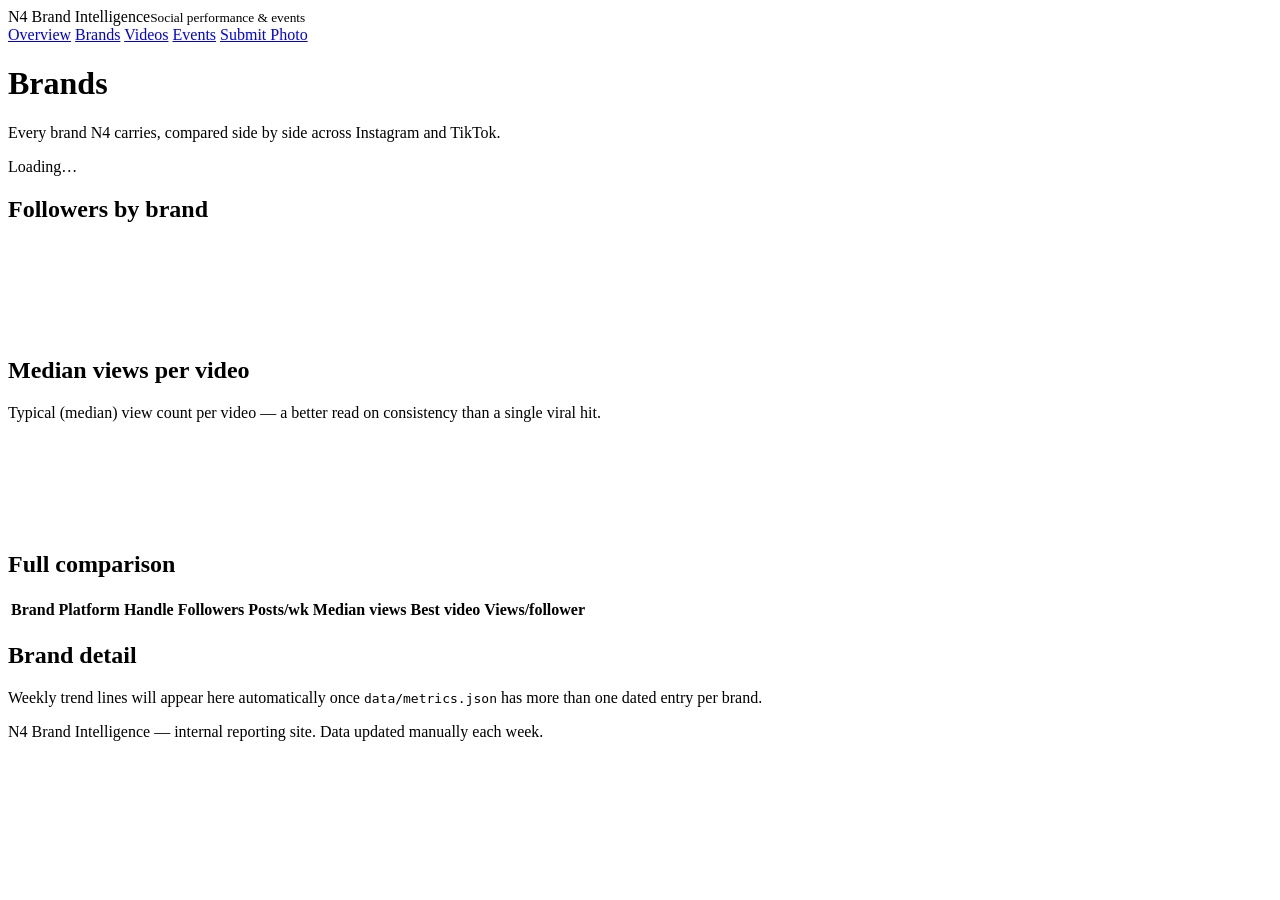
==== brands.html @ 7ddd7152 "Add files via upload" ====
<!doctype html>
<html lang="en">
<head>
<meta charset="utf-8" />
<meta name="viewport" content="width=device-width, initial-scale=1" />
<title>N4 Brand Intelligence — Brands</title>
<link rel="stylesheet" href="assets/style.css" />
<script src="assets/vendor/chart.umd.min.js"></script>
</head>
<body>
<header class="topbar">
  <div class="topbar-inner">
    <div class="brand-mark">
      <span class="dot"></span>
      <div>N4 Brand Intelligence<small>Social performance &amp; events</small></div>
    </div>
    <nav class="mainnav">
      <a href="index.html">Overview</a>
      <a href="brands.html">Brands</a>
      <a href="videos.html">Videos</a>
      <a href="events.html">Events</a>
      <a href="submit-photo.html">Submit Photo</a>
    </nav>
  </div>
</header>

<main>
  <div class="page-head">
    <h1>Brands</h1>
    <p>Every brand N4 carries, compared side by side across Instagram and TikTok.</p>
    <div class="updated-pill" id="updatedPill">Loading…</div>
  </div>

  <div class="section">
    <h2>Followers by brand</h2>
    <div class="chart-card"><canvas id="followerChart" height="90"></canvas></div>
  </div>

  <div class="section">
    <h2>Median views per video</h2>
    <p class="sub">Typical (median) view count per video — a better read on consistency than a single viral hit.</p>
    <div class="chart-card"><canvas id="viewsChart" height="90"></canvas></div>
  </div>

  <div class="section">
    <h2>Full comparison</h2>
    <div class="table-wrap">
      <table>
        <thead>
          <tr><th>Brand</th><th>Platform</th><th>Handle</th><th>Followers</th><th>Posts/wk</th><th>Median views</th><th>Best video</th><th>Views/follower</th></tr>
        </thead>
        <tbody id="tableBody"></tbody>
      </table>
    </div>
  </div>

  <div class="section">
    <h2>Brand detail</h2>
    <p class="sub">Weekly trend lines will appear here automatically once <code>data/metrics.json</code> has more than one dated entry per brand.</p>
    <div id="brandDetails"></div>
  </div>
</main>

<footer class="sitefoot">N4 Brand Intelligence — internal reporting site. Data updated manually each week.</footer>

<script src="assets/app.js"></script>
<script>
(async function () {
  const metrics = await loadJSON("data/metrics.json");
  document.getElementById("updatedPill").innerHTML = `Last updated <b>${fmtDate(metrics.lastUpdated)}</b>`;
  const brands = metrics.brands.filter(b => !b.noDataYet);

  // ---- table ----
  const rows = [];
  brands.forEach(b => {
    if (b.instagram) rows.push({ b, platform: "Instagram", d: b.instagram });
    if (b.tiktok) rows.push({ b, platform: "TikTok", d: b.tiktok });
  });
  function logoSm(b) {
    return b.logo
      ? `<img class="brand-logo-sm" src="${b.logo}" alt="" />`
      : `<span class="swatch" style="background:${b.color}"></span>`;
  }
  function logoMd(b) {
    return b.logo
      ? `<img class="brand-logo-md" src="${b.logo}" alt="" />`
      : `<span class="swatch" style="background:${b.color}"></span>`;
  }

  document.getElementById("tableBody").innerHTML = rows.map(r => `
    <tr>
      <td class="brandcell">${logoSm(r.b)}${r.b.name}</td>
      <td>${r.platform}</td>
      <td><a href="${r.d.url || '#'}" target="_blank" rel="noopener">${r.d.handle}</a></td>
      <td>${fmtNum(r.d.followers)}</td>
      <td>${r.d.postsPerWeek ?? "—"}</td>
      <td>${fmtNum(r.d.medianViews)}</td>
      <td>${fmtNum(r.d.bestVideoViews)}</td>
      <td>${r.d.viewsPerFollower ?? "—"}</td>
    </tr>`).join("");

  // ---- follower chart ----
  new Chart(document.getElementById("followerChart"), {
    type: "bar",
    data: {
      labels: brands.map(b => b.name),
      datasets: [
        { label: "Instagram", data: brands.map(b => b.instagram ? b.instagram.followers : 0), backgroundColor: "#e1306c" },
        { label: "TikTok", data: brands.map(b => b.tiktok ? b.tiktok.followers : 0), backgroundColor: "#111827" },
      ],
    },
    options: { responsive: true, plugins: { legend: { position: "bottom" } }, scales: { y: { beginAtZero: true } } },
  });

  // ---- median views chart ----
  new Chart(document.getElementById("viewsChart"), {
    type: "bar",
    data: {
      labels: brands.map(b => b.name),
      datasets: [
        { label: "Instagram", data: brands.map(b => b.instagram ? b.instagram.medianViews : 0), backgroundColor: "#e1306c" },
        { label: "TikTok", data: brands.map(b => b.tiktok ? b.tiktok.medianViews : 0), backgroundColor: "#111827" },
      ],
    },
    options: { responsive: true, plugins: { legend: { position: "bottom" } }, scales: { y: { beginAtZero: true } } },
  });

  // ---- detail cards ----
  document.getElementById("brandDetails").innerHTML = brands.map(b => `
    <div class="card" id="${b.id}" style="margin-bottom:16px;">
      <div style="display:flex;align-items:center;gap:10px;margin-bottom:10px;">
        ${logoMd(b)}
        <h3 style="margin:0;">${b.name}</h3>
      </div>
      <div class="grid cols-2">
        ${b.instagram ? `<div><div class="plat-stat"><span class="tag">Instagram · ${b.instagram.handle}</span></div>
          <div class="no-data">Median length ${b.instagram.medianLengthSec ?? "—"}s · ${b.instagram.postsPerWeek ?? "—"} posts/wk</div></div>` : `<div class="no-data">No Instagram data</div>`}
        ${b.tiktok ? `<div><div class="plat-stat"><span class="tag">TikTok · ${b.tiktok.handle}</span></div>
          <div class="no-data">${b.tiktok.postsPerWeek ?? "—"} posts/wk${b.tiktok.views60d ? ` · ${fmtNum(b.tiktok.views60d)} views in last 60 days (${b.tiktok.views60dChangePct > 0 ? "+" : ""}${b.tiktok.views60dChangePct}%)` : ""}</div></div>` : `<div class="no-data">No TikTok data</div>`}
      </div>
      ${b.tiktok && b.tiktok.trafficForYouPct ? `
        <div style="margin-top:12px;">
          <div class="plat-stat"><span class="tag">TikTok traffic source</span></div>
          <div class="no-data">For You ${b.tiktok.trafficForYouPct}% · Search ${b.tiktok.trafficSearchPct}% · Other ${b.tiktok.trafficOtherPct}%</div>
        </div>` : ""}
    </div>
  `).join("");
})();
</script>
</body>
</html>
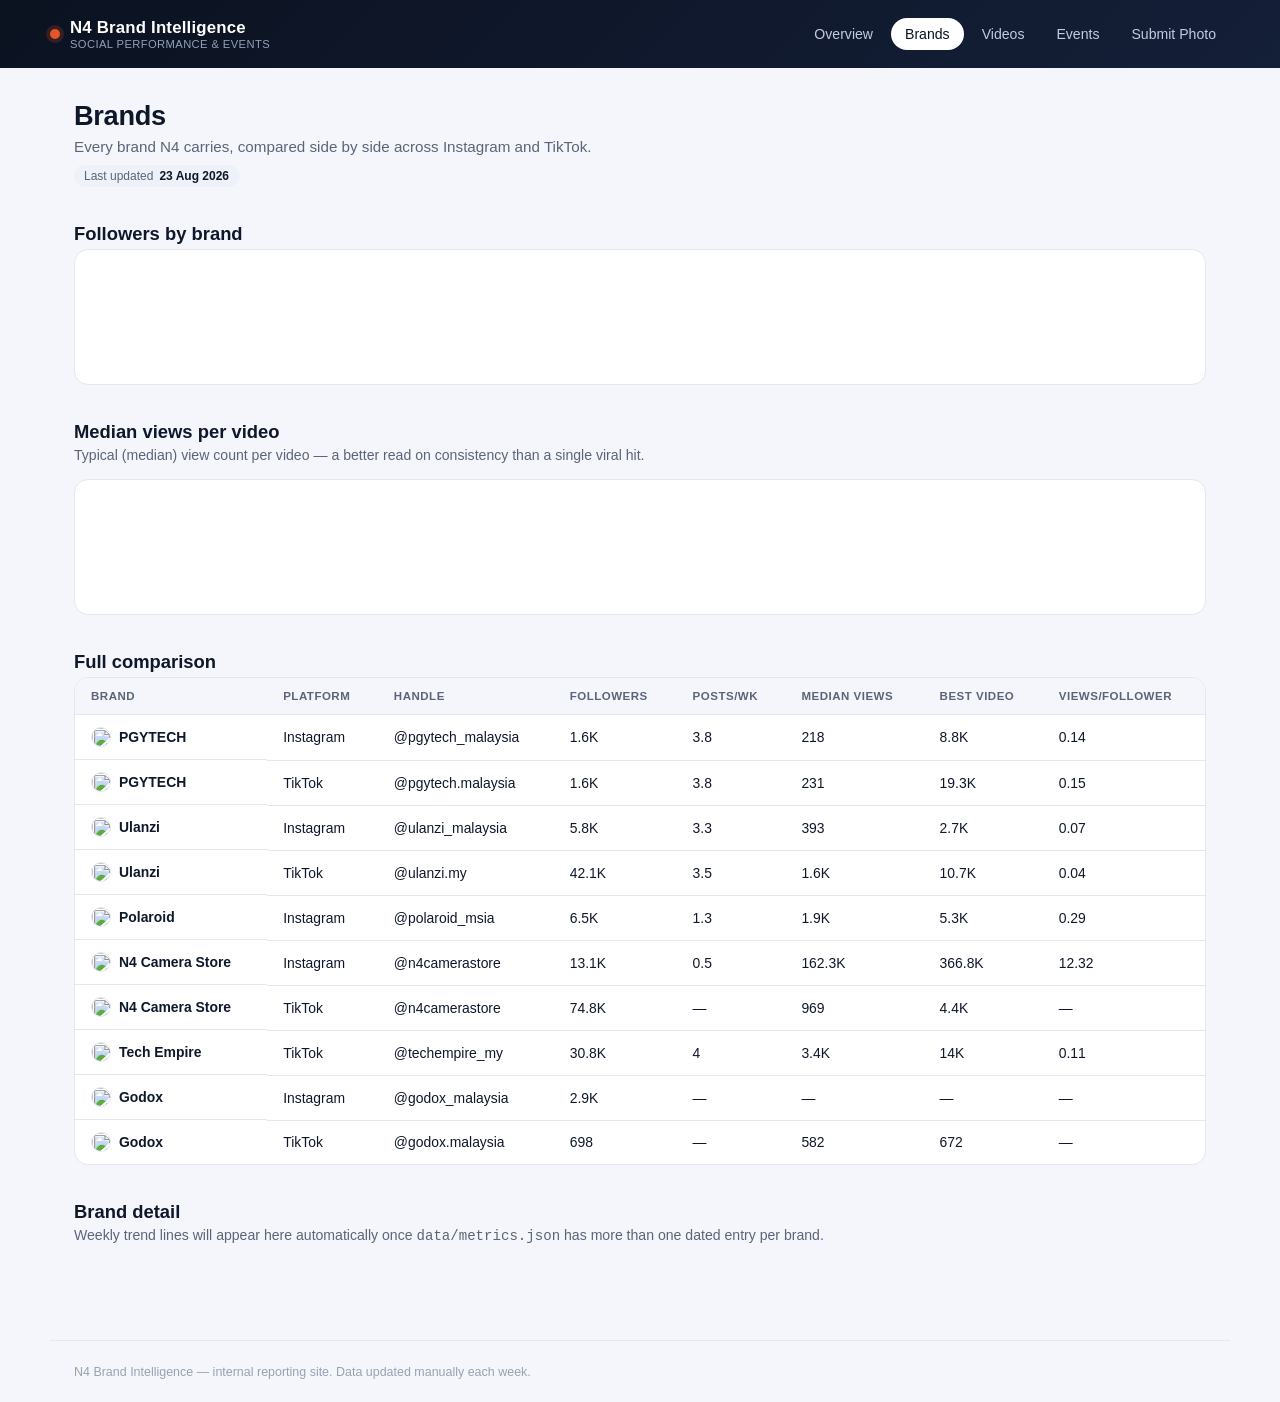
==== commit dd723503: "Add files via upload" ====
--- a/brands.html
+++ b/brands.html
@@ -5,7 +5,7 @@
 <meta name="viewport" content="width=device-width, initial-scale=1" />
 <title>N4 Brand Intelligence — Brands</title>
 <link rel="stylesheet" href="assets/style.css" />
-<script src="assets/vendor/chart.umd.min.js"></script>
+<script src="https://cdn.jsdelivr.net/npm/chart.js@4.5.1/dist/chart.umd.min.js"></script>
 </head>
 <body>
 <header class="topbar">
--- a/assets/style.css
+++ b/assets/style.css
@@ -0,0 +1,259 @@
+:root{
+  --bg:#0b1220;
+  --bg-panel:#101a2e;
+  --surface:#ffffff;
+  --surface-alt:#f4f6fb;
+  --border:#e3e7f0;
+  --ink:#0f172a;
+  --ink-soft:#5b6478;
+  --accent:#e8542a;
+  --accent-2:#1f6feb;
+  --good:#2ea043;
+  --radius:14px;
+  --max:1180px;
+  font-size:16px;
+}
+*{box-sizing:border-box;}
+html,body{margin:0;padding:0;}
+body{
+  font-family:'Inter',-apple-system,BlinkMacSystemFont,'Segoe UI',Roboto,Helvetica,Arial,sans-serif;
+  background:var(--surface-alt);
+  color:var(--ink);
+  -webkit-font-smoothing:antialiased;
+}
+a{color:inherit;text-decoration:none;}
+img{max-width:100%;display:block;}
+
+/* ---- top nav ---- */
+header.topbar{
+  background:linear-gradient(135deg,#0b1220,#141f38);
+  color:#fff;
+  padding:0 24px;
+}
+.topbar-inner{
+  max-width:var(--max);
+  margin:0 auto;
+  display:flex;
+  align-items:center;
+  justify-content:space-between;
+  height:68px;
+  flex-wrap:wrap;
+  gap:12px;
+}
+.brand-mark{
+  display:flex;
+  align-items:center;
+  gap:10px;
+  font-weight:700;
+  font-size:1.05rem;
+  letter-spacing:.2px;
+}
+.brand-mark .dot{
+  width:10px;height:10px;border-radius:50%;
+  background:var(--accent);
+  box-shadow:0 0 0 4px rgba(232,84,42,.18);
+}
+.brand-mark small{
+  display:block;
+  font-weight:400;
+  font-size:.7rem;
+  color:#93a0bb;
+  letter-spacing:.4px;
+  text-transform:uppercase;
+}
+nav.mainnav{display:flex;gap:4px;flex-wrap:wrap;}
+nav.mainnav a{
+  padding:8px 14px;
+  border-radius:999px;
+  font-size:.88rem;
+  font-weight:500;
+  color:#c3cbe0;
+}
+nav.mainnav a:hover{background:rgba(255,255,255,.08);color:#fff;}
+nav.mainnav a.active{background:#fff;color:#0b1220;}
+
+main{max-width:var(--max);margin:0 auto;padding:32px 24px 80px;}
+
+.page-head{margin-bottom:28px;}
+.page-head h1{font-size:1.7rem;margin:0 0 6px;letter-spacing:-.3px;}
+.page-head p{margin:0;color:var(--ink-soft);font-size:.95rem;max-width:640px;}
+.updated-pill{
+  display:inline-flex;align-items:center;gap:6px;
+  background:#eef1f8;color:var(--ink-soft);
+  font-size:.75rem;padding:4px 10px;border-radius:999px;margin-top:10px;
+}
+.updated-pill b{color:var(--ink);}
+
+/* ---- cards / grid ---- */
+.grid{display:grid;gap:18px;}
+.grid.cols-4{grid-template-columns:repeat(4,1fr);}
+.grid.cols-3{grid-template-columns:repeat(3,1fr);}
+.grid.cols-2{grid-template-columns:repeat(2,1fr);}
+@media (max-width:980px){
+  .grid.cols-4{grid-template-columns:repeat(2,1fr);}
+  .grid.cols-3{grid-template-columns:repeat(2,1fr);}
+}
+@media (max-width:640px){
+  .grid.cols-4,.grid.cols-3,.grid.cols-2{grid-template-columns:1fr;}
+  .topbar-inner{height:auto;padding:14px 0;}
+}
+
+.card{
+  background:var(--surface);
+  border:1px solid var(--border);
+  border-radius:var(--radius);
+  padding:20px;
+}
+.card.stat{position:relative;overflow:hidden;}
+.card.stat .accent-bar{position:absolute;top:0;left:0;right:0;height:4px;}
+.card.stat .logo-row{display:flex;align-items:center;gap:10px;margin-top:6px;}
+.card.stat h3{margin:0;font-size:1rem;font-weight:600;}
+.brand-logo{width:36px;height:36px;border-radius:50%;object-fit:cover;background:#fff;border:1px solid var(--border);flex:none;}
+.brand-logo-placeholder{
+  width:36px;height:36px;border-radius:50%;flex:none;
+  display:flex;align-items:center;justify-content:center;
+  color:#fff;font-weight:700;font-size:.85rem;
+}
+.brand-logo-sm{width:20px;height:20px;border-radius:50%;object-fit:cover;background:#fff;border:1px solid var(--border);flex:none;}
+.brand-logo-md{width:28px;height:28px;border-radius:50%;object-fit:cover;background:#fff;border:1px solid var(--border);flex:none;}
+.card.stat .platforms{display:flex;gap:14px;margin-top:12px;flex-wrap:wrap;}
+.plat-stat{font-size:.8rem;color:var(--ink-soft);}
+.plat-stat b{display:block;font-size:1.15rem;color:var(--ink);font-weight:700;}
+.plat-stat span.tag{
+  display:inline-block;font-size:.65rem;font-weight:700;letter-spacing:.4px;
+  text-transform:uppercase;color:#93a0bb;margin-bottom:2px;
+}
+.card.stat a.view-link{
+  display:inline-block;margin-top:14px;font-size:.8rem;font-weight:600;color:var(--accent-2);
+}
+.no-data{color:#98a1b3;font-size:.85rem;font-style:italic;}
+
+/* ---- table ---- */
+.table-wrap{overflow-x:auto;background:var(--surface);border:1px solid var(--border);border-radius:var(--radius);}
+table{width:100%;border-collapse:collapse;font-size:.87rem;min-width:760px;}
+thead th{
+  text-align:left;padding:12px 16px;font-size:.72rem;text-transform:uppercase;
+  letter-spacing:.5px;color:var(--ink-soft);background:var(--surface-alt);
+  border-bottom:1px solid var(--border);white-space:nowrap;
+}
+tbody td{padding:12px 16px;border-bottom:1px solid var(--border);white-space:nowrap;}
+tbody tr:last-child td{border-bottom:none;}
+tbody tr:hover{background:#fafbfe;}
+td.brandcell{display:flex;align-items:center;gap:8px;font-weight:600;}
+.swatch{width:9px;height:9px;border-radius:50%;flex:none;}
+
+.section{margin-top:36px;}
+.section h2{font-size:1.15rem;margin:0 0 4px;}
+.section p.sub{margin:0 0 16px;color:var(--ink-soft);font-size:.88rem;}
+
+.chart-card{background:var(--surface);border:1px solid var(--border);border-radius:var(--radius);padding:20px;}
+
+/* ---- video gallery ---- */
+.video-grid{display:grid;grid-template-columns:repeat(auto-fill,minmax(260px,1fr));gap:18px;}
+.video-card{background:var(--surface);border:1px solid var(--border);border-radius:var(--radius);overflow:hidden;}
+.video-card .embed-slot{aspect-ratio:9/16;background:#0b1220;display:flex;align-items:center;justify-content:center;color:#8b94ac;font-size:.8rem;position:relative;}
+.video-card .embed-slot iframe{border:0;width:100%;height:100%;}
+.embed-slot.ig-slot{padding:0;}
+.ig-watch{display:block;position:relative;width:100%;height:100%;background:linear-gradient(135deg,#4f5bd5,#962fbf,#d62976,#fa7e1e,#feda75);background-size:cover;background-position:center;}
+.ig-watch:hover .ig-watch-badge{background:rgba(0,0,0,.55);}
+.ig-watch-badge{
+  position:absolute;inset:0;display:flex;align-items:center;justify-content:center;gap:8px;
+  color:#fff;font-size:.85rem;font-weight:700;text-align:center;
+}
+.ig-watch.has-thumb .ig-watch-badge{
+  inset:auto 0 0 0;flex-direction:row;padding:20px 14px 14px;
+  background:linear-gradient(to top, rgba(0,0,0,.85), rgba(0,0,0,0));
+}
+.ig-watch:not(.has-thumb) .ig-watch-badge{flex-direction:column;gap:10px;padding:20px;}
+.video-card .meta{padding:12px 14px;}
+.video-card .meta .brandline{display:flex;align-items:center;gap:6px;font-size:.72rem;font-weight:700;text-transform:uppercase;letter-spacing:.4px;color:var(--ink-soft);}
+.video-card .meta h4{margin:6px 0 2px;font-size:.9rem;line-height:1.35;}
+.video-card .meta a.open{font-size:.78rem;color:var(--accent-2);font-weight:600;}
+.add-video-card{
+  border:1.5px dashed var(--border);border-radius:var(--radius);
+  display:flex;flex-direction:column;align-items:center;justify-content:center;
+  padding:30px 16px;text-align:center;color:var(--ink-soft);font-size:.85rem;gap:6px;
+}
+.add-video-card code{background:#eef1f8;padding:2px 6px;border-radius:6px;font-size:.75rem;}
+
+/* ---- events ---- */
+.event-card{
+  background:var(--surface);border:1px solid var(--border);border-radius:var(--radius);
+  padding:20px;display:flex;flex-direction:column;gap:10px;overflow:hidden;
+}
+.event-photo{
+  position:relative;margin:-20px -20px 0;aspect-ratio:4/3;overflow:hidden;
+  background-color:var(--surface-alt);
+}
+.event-photo .photo-track{
+  display:flex;height:100%;overflow-x:auto;scroll-snap-type:x mandatory;
+  scrollbar-width:none;-ms-overflow-style:none;
+}
+.event-photo .photo-track::-webkit-scrollbar{display:none;}
+.event-photo .photo-track img{
+  flex:0 0 100%;width:100%;height:100%;object-fit:cover;object-position:center top;
+  scroll-snap-align:start;
+}
+.event-photo .photo-nav{
+  position:absolute;top:50%;transform:translateY(-50%);width:26px;height:26px;border:0;
+  border-radius:50%;background:rgba(11,18,32,.5);color:#fff;display:flex;align-items:center;
+  justify-content:center;cursor:pointer;font-size:15px;line-height:1;padding:0;
+}
+.event-photo .photo-nav:hover{background:rgba(11,18,32,.75);}
+.event-photo .photo-nav.prev{left:8px;}
+.event-photo .photo-nav.next{right:8px;}
+.event-photo .photo-dots{
+  position:absolute;bottom:8px;left:0;right:0;display:flex;justify-content:center;gap:5px;
+}
+.event-photo .photo-dots .dot{
+  width:5px;height:5px;border-radius:50%;background:rgba(255,255,255,.55);
+}
+.event-photo .photo-dots .dot.active{background:#fff;}
+.event-card .status-row{display:flex;align-items:center;justify-content:space-between;}
+.badge{font-size:.68rem;font-weight:700;text-transform:uppercase;letter-spacing:.4px;padding:4px 9px;border-radius:999px;}
+.badge.current{background:#e9f9ee;color:var(--good);}
+.badge.upcoming{background:#eaf1fe;color:var(--accent-2);}
+.badge.placeholder{background:#fff4e8;color:#b5650a;}
+.badge.past{background:#f1f2f6;color:var(--ink-soft);}
+.event-card h3{margin:0;font-size:1.05rem;}
+.event-card p{margin:0;color:var(--ink-soft);font-size:.88rem;line-height:1.5;}
+.event-card .datebar{font-size:.78rem;font-weight:600;color:var(--ink-soft);}
+.event-card a.open{font-size:.8rem;font-weight:600;color:var(--accent-2);margin-top:4px;}
+
+.empty-state{
+  border:1.5px dashed var(--border);border-radius:var(--radius);
+  padding:36px 20px;text-align:center;color:var(--ink-soft);font-size:.9rem;
+}
+
+/* ---- submit-photo form ---- */
+.photo-form{max-width:560px;}
+.photo-form .hp-field{position:absolute;left:-9999px;top:auto;width:1px;height:1px;overflow:hidden;}
+.form-field{display:flex;flex-direction:column;gap:6px;margin-bottom:20px;}
+.form-field:last-of-type{margin-bottom:0;}
+.form-field label{font-size:.85rem;font-weight:600;color:var(--ink);}
+.form-field .req{color:var(--accent);}
+.form-field .opt{color:var(--ink-soft);font-weight:400;}
+.form-field .hint{font-size:.78rem;color:var(--ink-soft);}
+.photo-form input[type="text"],
+.photo-form input[type="email"],
+.photo-form select,
+.photo-form textarea{
+  padding:10px 12px;border:1px solid var(--border);border-radius:10px;
+  font-size:.9rem;font-family:inherit;background:#fff;color:var(--ink);
+}
+.photo-form input[type="file"]{font-size:.85rem;padding:6px 0;}
+.photo-form textarea{resize:vertical;min-height:90px;}
+.photo-form select:focus,
+.photo-form input:focus,
+.photo-form textarea:focus{outline:2px solid var(--accent-2);outline-offset:1px;}
+.btn-primary{
+  background:var(--accent);color:#fff;border:0;padding:12px 24px;
+  border-radius:10px;font-weight:700;font-size:.9rem;cursor:pointer;margin-top:6px;
+}
+.btn-primary:hover{opacity:.9;}
+.form-note{font-size:.8rem;color:var(--ink-soft);margin-top:16px;line-height:1.5;}
+
+footer.sitefoot{
+  max-width:var(--max);margin:0 auto;padding:24px;color:#98a1b3;font-size:.78rem;
+  border-top:1px solid var(--border);
+}
